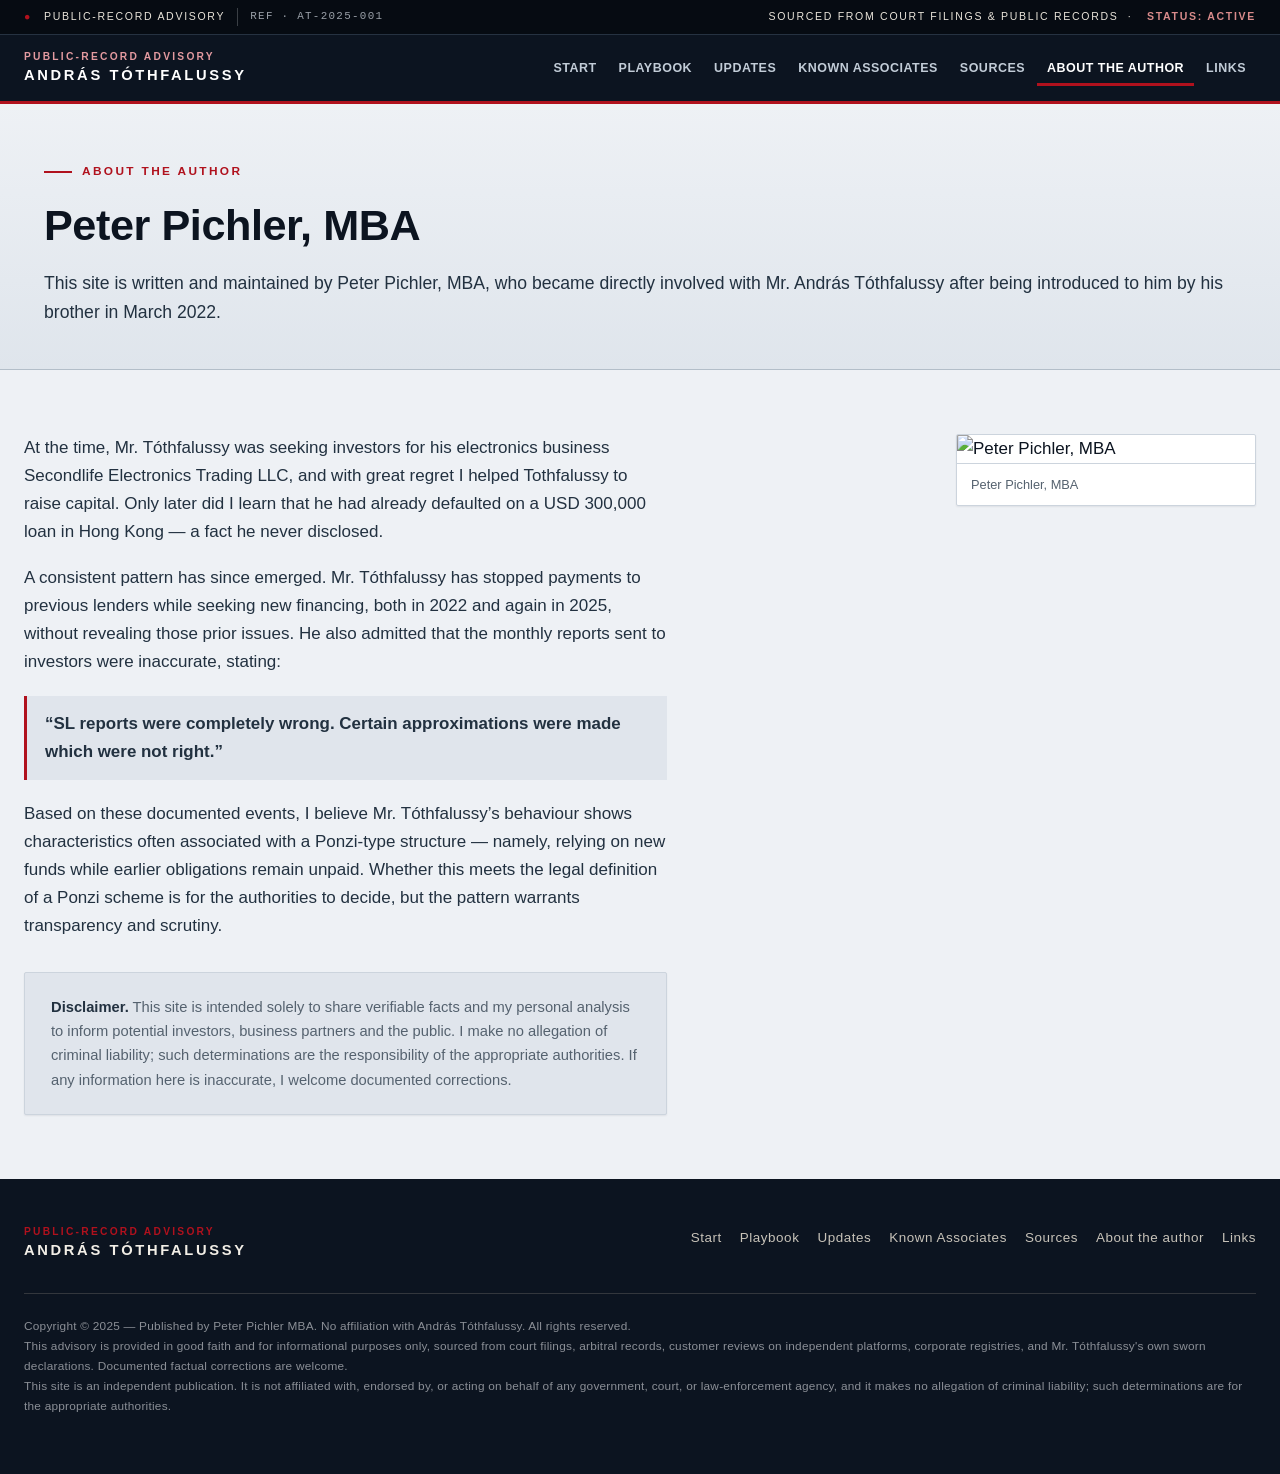
==== about-the-author/index.html @ c83e512d "Create review preview" ====
<!DOCTYPE html>
<html lang="en">
<head>
<meta charset="utf-8">
<meta name="viewport" content="width=device-width, initial-scale=1">
<title>About András Tóthfalussy: Investor Transparency Insights</title>
<meta name="description" content="This public-record advisory is written and maintained by Peter Pichler, MBA. Background on how he became involved with András Tóthfalussy and Secondlife Electronics Trading LLC, and the disclaimer governing the site.">
<meta name="robots" content="noindex,nofollow">
<link rel="canonical" href="https://andrastothfalussy.com/about-the-author">
<link rel="stylesheet" href="../assets/styles.css?v=6">
</head>
<body>
<a class="skip-link" href="#main">Skip to content</a>

<div class="topstrip">
  <div class="wrap">
    <span class="ts-left"><span class="dot">●</span> Public-record advisory <span class="ts-ref">Ref · AT-2025-001</span></span>
    <span class="ts-right">Sourced from court filings &amp; public records &nbsp;·&nbsp; <span class="ts-status">Status: Active</span></span>
  </div>
</div>

<header class="site-header">
  <div class="wrap">
    <a class="brand" href="../">
      <span class="kicker">Public-record advisory</span>
      <span class="name">András Tóthfalussy</span>
    </a>
    <button class="nav-toggle" aria-label="Menu" aria-controls="primary-nav" aria-expanded="false"><span></span></button>
    <nav class="nav" id="primary-nav" aria-label="Primary">
      <a href="../">Start</a>
      <a href="../playbook/">Playbook</a>
      <a href="../updates/">Updates</a>
      <a href="../known-associates/">Known Associates</a>
      <a href="../sources/">Sources</a>
      <a href="../about-the-author/" aria-current="page">About the author</a>
      <a href="../links/">Links</a>
    </nav>
  </div>
</header>

<main id="main">

  <section class="hero">
    <div class="wrap">
      <p class="eyebrow">About the author</p>
      <h1>Peter Pichler, MBA</h1>
      <p class="lede">This site is written and maintained by Peter Pichler, MBA, who became directly involved with Mr. András Tóthfalussy after being introduced to him by his brother in March 2022.</p>
    </div>
  </section>

  <section class="section">
    <div class="wrap">
      <div class="author-layout">
        <div class="prose">
          <p>At the time, Mr. Tóthfalussy was seeking investors for his electronics business Secondlife Electronics Trading LLC, and with great regret I helped Tothfalussy to raise capital. Only later did I learn that he had already defaulted on a USD 300,000 loan in Hong Kong &mdash; a fact he never disclosed.</p>
          <p>A consistent pattern has since emerged. Mr. Tóthfalussy has stopped payments to previous lenders while seeking new financing, both in 2022 and again in 2025, without revealing those prior issues. He also admitted that the monthly reports sent to investors were inaccurate, stating:</p>
          <p class="pull">&ldquo;SL reports were completely wrong. Certain approximations were made which were not right.&rdquo;</p>
          <p>Based on these documented events, I believe Mr. Tóthfalussy&rsquo;s behaviour shows characteristics often associated with a Ponzi-type structure &mdash; namely, relying on new funds while earlier obligations remain unpaid. Whether this meets the legal definition of a Ponzi scheme is for the authorities to decide, but the pattern warrants transparency and scrutiny.</p>

          <div class="disclaimer" style="margin-top:32px">
            <strong>Disclaimer.</strong> This site is intended solely to share verifiable facts and my personal analysis to inform potential investors, business partners and the public. I make no allegation of criminal liability; such determinations are the responsibility of the appropriate authorities. If any information here is inaccurate, I welcome documented corrections.
          </div>
        </div>

        <aside class="author-aside">
          <figure class="portrait-figure">
            <img referrerpolicy="no-referrer" src="https://img1.wsimg.com/isteam/ip/2100d21b-e127-4a3e-bcf2-34ad57596795/DSC_4846.jpg/:/rs=w:1200" alt="Peter Pichler, MBA" loading="lazy">
            <figcaption>Peter Pichler, MBA</figcaption>
          </figure>
        </aside>
      </div>
    </div>
  </section>

</main>

<footer class="site-footer">
  <div class="wrap">
    <div class="foot-grid">
      <a class="brand" href="../">
        <span class="kicker">Public-record advisory</span>
        <span class="name">András Tóthfalussy</span>
      </a>
      <nav aria-label="Footer">
        <a href="../">Start</a>
      <a href="../playbook/">Playbook</a>
        <a href="../updates/">Updates</a>
        <a href="../known-associates/">Known Associates</a>
        <a href="../sources/">Sources</a>
        <a href="../about-the-author/">About the author</a>
        <a href="../links/">Links</a>
      </nav>
    </div>
    <p class="legal">
      Copyright © 2025 &mdash; Published by Peter Pichler MBA. No affiliation with András Tóthfalussy. All rights reserved.<br>
      This advisory is provided in good faith and for informational purposes only, sourced from court filings, arbitral records, customer reviews on independent platforms, corporate registries, and Mr. Tóthfalussy's own sworn declarations. Documented factual corrections are welcome.<br>
      This site is an independent publication. It is not affiliated with, endorsed by, or acting on behalf of any government, court, or law-enforcement agency, and it makes no allegation of criminal liability; such determinations are for the appropriate authorities.
    </p>
  </div>
</footer>

<script src="../assets/app.js?v=4"></script>
</body>
</html>
---- assets/styles.css ----
/* =========================================================================
   András Tóthfalussy — public-record advisory
   Redesign stylesheet. Self-contained, no external dependencies.
   ========================================================================= */

:root {
  --paper:      #faf8f4;
  --paper-2:    #f2eee6;
  --surface:    #ffffff;
  --ink:        #1a1d21;
  --ink-2:      #3a3f45;
  --muted:      #61666d;
  --faint:      #8b9098;
  --line:       #e4dfd5;
  --line-2:     #d6cfc1;
  --navy:       #1f3a5f;
  --navy-2:     #2c4d78;
  --oxblood:    #8e2b2b;
  --oxblood-2:  #7a2222;
  --amber:      #9a6a1e;
  --focus:      #2c4d78;

  --serif: Georgia, "Iowan Old Style", "Times New Roman", Times, serif;
  --sans: -apple-system, BlinkMacSystemFont, "Segoe UI", Roboto, Helvetica, Arial, sans-serif;
  --mono: ui-monospace, "SF Mono", "SFMono-Regular", Menlo, Consolas, "Liberation Mono", monospace;

  --wrap: 1080px;
  --wrap-narrow: 760px;
  --radius: 4px;
  --shadow: 0 1px 2px rgba(26,29,33,.05), 0 8px 28px rgba(26,29,33,.06);
  --shadow-sm: 0 1px 2px rgba(26,29,33,.06);
}

/* ----- reset ----- */
*, *::before, *::after { box-sizing: border-box; }
html { -webkit-text-size-adjust: 100%; scroll-behavior: smooth; }
body {
  margin: 0;
  font-family: var(--sans);
  color: var(--ink);
  background: var(--paper);
  line-height: 1.65;
  font-size: 18px;
  -webkit-font-smoothing: antialiased;
  text-rendering: optimizeLegibility;
}
img { max-width: 100%; height: auto; display: block; }
a { color: var(--navy); text-underline-offset: 2px; }
a:hover { color: var(--navy-2); }
:focus-visible { outline: 3px solid var(--focus); outline-offset: 2px; border-radius: 2px; }
h1, h2, h3, h4 { font-family: var(--serif); font-weight: 700; line-height: 1.18; color: var(--ink); letter-spacing: -0.01em; }
p { margin: 0 0 1.1rem; }
hr { border: 0; border-top: 1px solid var(--line); margin: 2.5rem 0; }

.wrap { max-width: var(--wrap); margin: 0 auto; padding: 0 24px; }
.narrow { max-width: var(--wrap-narrow); }
.skip-link {
  position: absolute; left: -999px; top: 0; background: var(--ink); color: #fff;
  padding: 10px 16px; z-index: 200; border-radius: 0 0 4px 0;
}
.skip-link:focus { left: 0; color:#fff; }

/* ----- top strip ----- */
.topstrip {
  background: var(--ink);
  color: #e9e4da;
  font-family: var(--sans);
  font-size: .72rem;
  letter-spacing: .16em;
  text-transform: uppercase;
}
.topstrip .wrap { display: flex; justify-content: space-between; align-items: center; gap: 12px; min-height: 34px; }
.topstrip .dot { color: var(--oxblood); }

/* ----- header / nav ----- */
.site-header {
  position: sticky; top: 0; z-index: 100;
  background: rgba(250,248,244,.92);
  backdrop-filter: saturate(140%) blur(8px);
  border-bottom: 1px solid var(--line);
}
.site-header .wrap { display: flex; align-items: center; justify-content: space-between; min-height: 68px; gap: 16px; }
.brand { display: flex; flex-direction: column; text-decoration: none; line-height: 1.05; }
.brand .name {
  font-family: var(--sans); font-weight: 700; letter-spacing: .18em;
  text-transform: uppercase; font-size: .92rem; color: var(--ink);
}
.brand .kicker { font-size: .64rem; letter-spacing: .22em; text-transform: uppercase; color: var(--oxblood); font-weight: 600; }

.nav { display: flex; align-items: center; gap: 4px; }
.nav a {
  font-family: var(--sans); font-size: .82rem; font-weight: 600; letter-spacing: .02em;
  color: var(--ink-2); text-decoration: none; padding: 8px 12px; border-radius: var(--radius);
  text-transform: uppercase; letter-spacing: .06em;
}
.nav a:hover { background: var(--paper-2); color: var(--ink); }
.nav a[aria-current="page"] { color: var(--oxblood); box-shadow: inset 0 -2px 0 var(--oxblood); border-radius: 0; }

.nav-toggle {
  display: none; background: none; border: 1px solid var(--line-2); border-radius: var(--radius);
  width: 42px; height: 38px; cursor: pointer; align-items: center; justify-content: center;
}
.nav-toggle span, .nav-toggle span::before, .nav-toggle span::after {
  content: ""; display: block; width: 20px; height: 2px; background: var(--ink); position: relative;
}
.nav-toggle span::before { position: absolute; top: -6px; }
.nav-toggle span::after { position: absolute; top: 6px; }

/* ----- hero ----- */
.hero { background: linear-gradient(180deg, var(--paper) 0%, var(--paper-2) 100%); border-bottom: 1px solid var(--line); }
.hero .wrap { padding-top: 64px; padding-bottom: 56px; }
.hero .eyebrow {
  font-family: var(--sans); font-size: .74rem; letter-spacing: .2em; text-transform: uppercase;
  color: var(--oxblood); font-weight: 700; margin-bottom: 18px;
  display: inline-flex; align-items: center; gap: 10px;
}
.hero .eyebrow::before { content: ""; width: 28px; height: 2px; background: var(--oxblood); display: inline-block; }
.hero h1 { font-size: clamp(2.1rem, 5vw, 3.4rem); margin: 0 0 18px; max-width: 18ch; }
.hero .lede { font-size: 1.22rem; color: var(--ink-2); max-width: 46ch; margin: 0; }

/* stat tiles */
.stats { display: grid; grid-template-columns: repeat(4, 1fr); gap: 1px; background: var(--line); border: 1px solid var(--line); border-radius: var(--radius); overflow: hidden; margin-top: 44px; }
.stat { background: var(--surface); padding: 20px 20px; }
.stat .n { font-family: var(--serif); font-size: 1.5rem; font-weight: 700; color: var(--navy); line-height: 1.1; }
.stat .l { font-size: .78rem; color: var(--muted); margin-top: 6px; letter-spacing: .02em; }
.stat.alert .n { color: var(--oxblood); }

/* ----- generic sections ----- */
.section { padding: 64px 0; }
.section.tight { padding: 44px 0; }
.section + .section { border-top: 1px solid var(--line); }
.section-head { margin-bottom: 32px; }
.section-head .eyebrow {
  font-family: var(--sans); font-size: .72rem; letter-spacing: .18em; text-transform: uppercase;
  color: var(--oxblood); font-weight: 700; margin-bottom: 10px;
}
.section-head h2 { font-size: clamp(1.6rem, 3.4vw, 2.2rem); margin: 0; }
.prose { max-width: 68ch; }
.prose p { color: var(--ink-2); }
.prose h3 { font-size: 1.28rem; margin: 2rem 0 .6rem; }
.lead-note { font-size: 1.08rem; color: var(--ink-2); }

/* labelled category block */
.cat { display: grid; grid-template-columns: 200px 1fr; gap: 28px; padding: 26px 0; border-top: 1px solid var(--line); }
.cat:last-child { border-bottom: 1px solid var(--line); }
.cat .cat-label { font-family: var(--serif); font-weight: 700; font-size: 1.05rem; color: var(--ink); }
.cat .cat-label small { display: block; font-family: var(--sans); font-weight: 600; font-size: .72rem; letter-spacing: .12em; text-transform: uppercase; color: var(--oxblood); margin-bottom: 6px; }
.cat p { margin: 0; color: var(--ink-2); }

/* case cards */
.cases { display: grid; grid-template-columns: repeat(2, 1fr); gap: 20px; }
.case {
  background: var(--surface); border: 1px solid var(--line); border-radius: var(--radius);
  padding: 26px 26px 24px; box-shadow: var(--shadow-sm); position: relative; overflow: hidden;
}
.case::before { content: ""; position: absolute; left: 0; top: 0; bottom: 0; width: 4px; background: var(--navy); }
.case.win::before { background: var(--oxblood); }
.case .jur { font-family: var(--sans); font-size: .72rem; letter-spacing: .14em; text-transform: uppercase; color: var(--muted); font-weight: 700; }
.case h3 { font-size: 1.22rem; margin: 6px 0 4px; }
.case .amount { font-family: var(--mono); font-size: .92rem; color: var(--navy); font-weight: 600; margin-bottom: 12px; }
.case.win .amount { color: var(--oxblood); }
.case p { font-size: .96rem; color: var(--ink-2); margin: 0; }
.case .badge {
  display: inline-block; margin-top: 14px; font-size: .7rem; font-weight: 700; letter-spacing: .1em;
  text-transform: uppercase; padding: 4px 10px; border-radius: 100px; background: var(--paper-2); color: var(--ink-2);
}
.case.win .badge { background: #f3e2e0; color: var(--oxblood); }

/* callout / advisory box */
.callout {
  background: var(--surface); border: 1px solid var(--line); border-left: 4px solid var(--amber);
  border-radius: var(--radius); padding: 22px 26px; margin: 28px 0; box-shadow: var(--shadow-sm);
}
.callout p:last-child { margin-bottom: 0; }
.callout .callout-label { font-size: .72rem; font-weight: 700; letter-spacing: .14em; text-transform: uppercase; color: var(--amber); margin-bottom: 8px; }

/* disclaimer */
.disclaimer { background: var(--paper-2); border: 1px solid var(--line); border-radius: var(--radius); padding: 22px 26px; font-size: .92rem; color: var(--muted); }
.disclaimer strong { color: var(--ink-2); }

/* ----- updates feed ----- */
.feed { max-width: 780px; }
.update { padding: 40px 0; border-top: 1px solid var(--line); }
.update:first-child { border-top: 0; padding-top: 8px; }
.update .kicker { font-family: var(--sans); font-size: .72rem; letter-spacing: .14em; text-transform: uppercase; font-weight: 700; color: var(--oxblood); margin-bottom: 10px; }
.update h2 { font-size: clamp(1.4rem, 3vw, 1.8rem); margin: 0 0 16px; }
.update .body p { color: var(--ink-2); }
.update .body h3 { font-family: var(--serif); font-size: 1.16rem; margin: 1.6rem 0 .5rem; color: var(--ink); }
.update .body ul { margin: 0 0 1.1rem; padding-left: 1.1rem; }
.update .body li { margin-bottom: .4rem; color: var(--ink-2); }

/* pull quote */
.pull {
  font-family: var(--serif); font-size: 1.2rem; font-style: italic; color: var(--ink);
  border-left: 3px solid var(--oxblood); padding: 4px 0 4px 20px; margin: 20px 0;
}

/* timeline */
.timeline { list-style: none; margin: 22px 0; padding: 0; position: relative; }
.timeline::before { content: ""; position: absolute; left: 7px; top: 6px; bottom: 6px; width: 2px; background: var(--line-2); }
.timeline li { position: relative; padding: 0 0 20px 34px; }
.timeline li::before { content: ""; position: absolute; left: 0; top: 5px; width: 16px; height: 16px; border-radius: 50%; background: var(--surface); border: 3px solid var(--navy); }
.timeline li.flag::before { border-color: var(--oxblood); }
.timeline .date { font-family: var(--mono); font-size: .82rem; font-weight: 600; color: var(--navy); display: block; }
.timeline .ev { color: var(--ink-2); font-size: .96rem; }

/* comparison table */
.compare { width: 100%; border-collapse: collapse; margin: 22px 0; font-size: .95rem; background: var(--surface); border: 1px solid var(--line); border-radius: var(--radius); overflow: hidden; }
.compare caption { text-align: left; font-family: var(--sans); font-size: .72rem; letter-spacing: .14em; text-transform: uppercase; font-weight: 700; color: var(--oxblood); padding: 14px 16px; background: var(--paper-2); }
.compare th, .compare td { text-align: left; padding: 14px 16px; border-top: 1px solid var(--line); vertical-align: top; }
.compare thead th { font-family: var(--sans); font-size: .74rem; letter-spacing: .08em; text-transform: uppercase; color: var(--muted); background: var(--paper); }
.compare td.q { font-family: var(--serif); font-style: italic; color: var(--ink); }
.compare .when { font-family: var(--mono); font-size: .8rem; color: var(--muted); white-space: nowrap; }

/* filing tag */
.filing { display: inline-block; font-family: var(--mono); font-size: .78rem; color: var(--muted); background: var(--paper-2); border: 1px solid var(--line); border-radius: 100px; padding: 3px 12px; margin-top: 6px; }

/* ----- person cards (known associates) ----- */
.watch-panel { max-width: 1080px; margin: 0 0 34px; overflow: hidden; background: var(--ink); color: #ece7dd; border-top: 3px solid var(--oxblood); border-radius: var(--radius); box-shadow: var(--shadow); }
#verification-watchlist { scroll-margin-top: 150px; }
.watch-head { display: grid; grid-template-columns: minmax(220px, .7fr) minmax(0, 1.3fr); gap: 34px; padding: 30px 32px 26px; align-items: start; }
.watch-head .eyebrow { color: #e6a5a5; margin-bottom: 8px; }
.watch-head h2 { color: #fff; margin: 0; font-size: clamp(1.7rem, 3vw, 2.35rem); }
.watch-head > p { color: #c8c3b9; margin: 2px 0 0; max-width: 68ch; }
.watch-grid { display: grid; grid-template-columns: .9fr 1.1fr; border-top: 1px solid #333b46; }
.watch-group { padding: 26px 32px 30px; }
.watch-group + .watch-group { border-left: 1px solid #333b46; }
.watch-group h3 { color: #e8b46d; margin: 0 0 14px; font-family: var(--mono); font-size: .75rem; letter-spacing: .14em; text-transform: uppercase; }
.watch-list { list-style: none; margin: 0; padding: 0; }
.watch-list li { display: grid; gap: 3px; padding: 12px 0; border-top: 1px solid #303741; }
.watch-list li:first-child { border-top: 0; padding-top: 0; }
.watch-list strong { color: #fff; font-size: .98rem; letter-spacing: .01em; }
.watch-list span { color: #aeb5bf; font-size: .86rem; line-height: 1.5; }
.watch-list .watch-subhead { margin-top: 10px; padding: 16px 0 10px; border-top-color: #5d4a2e; }
.watch-list .watch-subhead span { color: #e8b46d; font-family: var(--mono); font-size: .7rem; font-weight: 700; letter-spacing: .1em; text-transform: uppercase; }
.watch-list .pending { position: relative; padding-left: 15px; }
.watch-list .pending::before { content: ""; position: absolute; left: 0; top: 18px; width: 5px; height: 5px; border-radius: 50%; background: #e8b46d; }
.watch-list .pending span { color: #c2b7a7; }
.watch-note { margin: 0; padding: 18px 32px 20px; border-top: 1px solid #333b46; background: #121922; color: #c8c3b9; font-size: .84rem; }
.people { display: grid; grid-template-columns: 1fr; gap: 22px; max-width: 820px; }
.person { background: var(--surface); border: 1px solid var(--line); border-radius: var(--radius); padding: 26px 28px; box-shadow: var(--shadow-sm); }
.person h3 { font-size: 1.3rem; margin: 0 0 4px; }
.person .meta { font-size: .78rem; letter-spacing: .04em; text-transform: uppercase; color: var(--muted); font-weight: 600; margin-bottom: 14px; }
.person p { color: var(--ink-2); font-size: .98rem; }
.person .reply { margin-top: 14px; padding-top: 14px; border-top: 1px dashed var(--line-2); font-size: .9rem; color: var(--muted); }

/* ----- sources / links lists ----- */
.res-list { list-style: none; margin: 0; padding: 0; display: grid; gap: 14px; max-width: 820px; }
.res {
  display: flex; align-items: baseline; gap: 16px; background: var(--surface); border: 1px solid var(--line);
  border-radius: var(--radius); padding: 18px 22px; box-shadow: var(--shadow-sm); text-decoration: none;
}
.res:hover { border-color: var(--line-2); box-shadow: var(--shadow); }
.res .host { font-family: var(--mono); font-size: .8rem; color: var(--oxblood); font-weight: 600; min-width: 0; word-break: break-word; }
.res .full { display: block; font-size: .82rem; color: var(--muted); margin-top: 4px; word-break: break-all; }
.res .arrow { margin-left: auto; color: var(--faint); }

/* generic content link list (sources page) */
.plain-links { max-width: 760px; }
.plain-links code { font-family: var(--mono); font-size: .86rem; background: var(--paper-2); padding: 2px 6px; border-radius: 3px; }

/* ----- contact CTA ----- */
.cta { background: var(--ink); color: #ece7dd; border-radius: var(--radius); padding: 44px 40px; text-align: center; }
.cta h2 { color: #fff; font-size: 1.7rem; margin: 0 0 12px; }
.cta p { color: #c8c3b9; max-width: 52ch; margin: 0 auto 24px; }
.btn {
  display: inline-block; font-family: var(--sans); font-weight: 700; font-size: .92rem; letter-spacing: .04em;
  text-decoration: none; padding: 14px 28px; border-radius: var(--radius); cursor: pointer; border: 0;
}
.btn-primary { background: var(--oxblood); color: #fff; }
.btn-primary:hover { background: var(--oxblood-2); color: #fff; }
.btn-ghost { background: transparent; color: var(--ink); border: 1px solid var(--line-2); }
.btn-ghost:hover { background: var(--paper-2); color: var(--ink); }

/* ----- footer ----- */
.site-footer { background: var(--ink); color: #b7b2a8; margin-top: 0; }
.site-footer .wrap { padding: 48px 24px 40px; }
.site-footer .foot-grid { display: flex; flex-wrap: wrap; gap: 32px; justify-content: space-between; align-items: flex-start; }
.site-footer .brand .name { color: #f2eee6; }
.site-footer nav { display: flex; flex-wrap: wrap; gap: 18px; }
.site-footer nav a { color: #c8c3b9; text-decoration: none; font-size: .84rem; letter-spacing: .04em; }
.site-footer nav a:hover { color: #fff; }
.site-footer .legal { margin-top: 34px; padding-top: 22px; border-top: 1px solid #33373d; font-size: .74rem; color: #8b8f96; letter-spacing: .02em; line-height: 1.7; }

/* small utilities */
.eyebrow-inline { font-size: .72rem; letter-spacing: .16em; text-transform: uppercase; color: var(--oxblood); font-weight: 700; }
.mt0 { margin-top: 0; } .mb0 { margin-bottom: 0; }
.center { text-align: center; }

/* ----- responsive ----- */
@media (max-width: 860px) {
  .stats { grid-template-columns: repeat(2, 1fr); }
  .cases { grid-template-columns: 1fr; }
  .cat { grid-template-columns: 1fr; gap: 10px; }
  .watch-head, .watch-grid { grid-template-columns: 1fr; }
  .watch-group + .watch-group { border-left: 0; border-top: 1px solid #333b46; }
  .nav {
    position: fixed; inset: 0 0 auto 0; top: 102px; flex-direction: column; align-items: stretch;
    background: var(--paper); border-bottom: 1px solid var(--line); padding: 10px 16px 18px; gap: 2px;
    box-shadow: var(--shadow); transform: translateY(-140%); transition: transform .22s ease; height: auto;
  }
  .nav.open { transform: translateY(0); }
  .nav a { padding: 12px 10px; border-radius: var(--radius); }
  .nav a[aria-current="page"] { box-shadow: inset 3px 0 0 var(--oxblood); }
  .nav-toggle { display: inline-flex; }
}
@media (max-width: 520px) {
  body { font-size: 17px; }
  .stats { grid-template-columns: 1fr; }
  .cta { padding: 32px 22px; }
  .compare thead { display: none; }
  .compare, .compare tbody, .compare tr, .compare td { display: block; width: 100%; }
  .compare td { border-top: 0; }
  .compare tr { border-top: 1px solid var(--line); padding: 6px 0; }
}

@media print {
  .site-header, .topstrip, .nav-toggle, .cta, .site-footer nav { display: none; }
  body { background: #fff; font-size: 12pt; }
}

/* stacked full-width case files */
.stack { display: grid; gap: 20px; }
.stack .case p + p { margin-top: .9rem; }

/* ===== pattern / playbook ===== */
.playbook-intro { max-width: 68ch; margin-bottom: 34px; }
.playbook-intro p { color: var(--ink-2); }

.cycle { display: grid; grid-template-columns: repeat(3, 1fr); gap: 14px; margin: 8px 0 40px; counter-reset: step; }
.step {
  background: var(--surface); border: 1px solid var(--line); border-radius: var(--radius);
  padding: 20px 20px 18px; position: relative; box-shadow: var(--shadow-sm);
}
.step .num { font-family: var(--mono); font-size: .78rem; font-weight: 700; color: var(--oxblood); letter-spacing: .1em; }
.step h4 { font-family: var(--serif); font-size: 1.06rem; margin: 6px 0 6px; }
.step p { font-size: .9rem; color: var(--muted); margin: 0; }

.pattern-cases { display: grid; grid-template-columns: 1fr 1fr; gap: 20px; }
.pcol { background: var(--surface); border: 1px solid var(--line); border-radius: var(--radius); padding: 24px 26px; box-shadow: var(--shadow-sm); }
.pcol .phead { display: flex; align-items: baseline; justify-content: space-between; gap: 12px; margin-bottom: 4px; }
.pcol h3 { font-size: 1.18rem; margin: 0; }
.pcol .sub { font-size: .82rem; color: var(--muted); margin: 2px 0 16px; }
.status { font-size: .66rem; font-weight: 700; letter-spacing: .1em; text-transform: uppercase; padding: 4px 10px; border-radius: 100px; white-space: nowrap; }
.status.done { background: #f3e2e0; color: var(--oxblood); }
.status.progress { background: #f3ead7; color: var(--amber); }
.pcol ol { margin: 0; padding-left: 1.2rem; }
.pcol ol li { margin-bottom: .55rem; color: var(--ink-2); font-size: .94rem; }
.pcol ol li::marker { color: var(--faint); font-variant-numeric: tabular-nums; }

.forecast { background: var(--surface); border: 1px solid var(--line); border-left: 4px solid var(--oxblood); border-radius: var(--radius); padding: 26px 28px; margin-top: 24px; box-shadow: var(--shadow-sm); }
.forecast .callout-label { color: var(--oxblood); font-size: .72rem; font-weight: 700; letter-spacing: .14em; text-transform: uppercase; margin-bottom: 10px; }
.forecast p { color: var(--ink-2); }
.forecast p:last-child { margin-bottom: 0; }
.forecast .hedge { font-size: .86rem; color: var(--muted); font-style: italic; }

@media (max-width: 860px) {
  .cycle { grid-template-columns: repeat(2, 1fr); }
  .pattern-cases { grid-template-columns: 1fr; }
}
@media (max-width: 520px) {
  .cycle { grid-template-columns: 1fr; }
}

/* ===== images: hero banner + figures ===== */
.hero-media { margin-top: 34px; border: 1px solid var(--line); border-radius: var(--radius); overflow: hidden; box-shadow: var(--shadow); background: var(--paper-2); }
.hero-media img { width: 100%; height: clamp(200px, 32vw, 360px); object-fit: cover; display: block; }

.figure-block { margin-top: 40px; }
.figure-block .fig-eyebrow { font-size: .72rem; letter-spacing: .16em; text-transform: uppercase; color: var(--oxblood); font-weight: 700; margin-bottom: 14px; }
.figure-grid { display: grid; grid-template-columns: repeat(3, 1fr); gap: 18px; }
.figure-grid.two { grid-template-columns: repeat(2, 1fr); }
figure.figure { margin: 0; background: var(--surface); border: 1px solid var(--line); border-radius: var(--radius); overflow: hidden; box-shadow: var(--shadow-sm); }
figure.figure a { display: block; }
figure.figure img { width: 100%; height: 260px; object-fit: contain; background: var(--paper-2); display: block; }
figure.figure figcaption { font-size: .8rem; color: var(--muted); padding: 10px 14px; border-top: 1px solid var(--line); }

.portrait-figure { max-width: 320px; margin: 34px 0 0; background: var(--surface); border: 1px solid var(--line); border-radius: var(--radius); overflow: hidden; box-shadow: var(--shadow-sm); }
.portrait-figure img { width: 100%; height: auto; display: block; }
.portrait-figure figcaption { font-size: .8rem; color: var(--muted); padding: 10px 14px; border-top: 1px solid var(--line); }

@media (max-width: 860px) { .figure-grid { grid-template-columns: 1fr 1fr; } }
@media (max-width: 520px) { .figure-grid, .figure-grid.two { grid-template-columns: 1fr; } }

/* ===================================================================
   OFFICIAL-REGISTER / DOSSIER STYLING
   Evokes an official public-record notice. NOT a government body.
   =================================================================== */

/* official topstrip variant */
.topstrip .ts-left { display: inline-flex; align-items: center; gap: 12px; }
.topstrip .ts-ref { font-family: var(--mono); font-size: .68rem; letter-spacing: .12em; color: #9aa0a8; border-left: 1px solid #3a3f45; padding-left: 12px; }
.topstrip .ts-right { display: inline-flex; align-items: center; gap: 10px; }
.topstrip .ts-status { color: #d98b8b; font-weight: 700; }

/* advisory notice band */
.notice-band { background: var(--paper-2); border-top: 1px solid var(--line); border-bottom: 1px solid var(--line); }
.notice-band .wrap { display: flex; align-items: flex-start; gap: 18px; padding: 16px 24px; }
.notice-band .seal-sm { flex: 0 0 auto; }
.notice-band p { margin: 0; font-size: .82rem; color: var(--muted); line-height: 1.6; }
.notice-band strong { color: var(--ink-2); letter-spacing: .02em; }

/* CSS emblem (neutral, not a government seal) */
.seal {
  width: 92px; height: 92px; border-radius: 50%;
  border: 2px solid var(--oxblood); color: var(--oxblood);
  display: flex; align-items: center; justify-content: center; text-align: center;
  font-family: var(--mono); font-size: .52rem; letter-spacing: .14em; line-height: 1.5;
  text-transform: uppercase; position: relative; background: var(--surface);
}
.seal::before { content: ""; position: absolute; inset: 6px; border: 1px solid var(--oxblood); border-radius: 50%; opacity: .5; }
.seal span { max-width: 66px; }
.seal-sm { width: 54px; height: 54px; font-size: .4rem; border-width: 1.5px; }
.seal-sm::before { inset: 4px; }

/* subject dossier */
.dossier { background: var(--surface); border: 1px solid var(--line-2); border-radius: var(--radius); box-shadow: var(--shadow); overflow: hidden; }
.dossier-head { display: flex; align-items: center; justify-content: space-between; gap: 16px; background: var(--ink); color: #ece7dd; padding: 16px 26px; }
.dossier-head .dh-title { font-family: var(--mono); font-size: .8rem; letter-spacing: .2em; text-transform: uppercase; font-weight: 700; }
.dossier-head .dh-status { font-family: var(--mono); font-size: .7rem; letter-spacing: .1em; color: #e6a5a5; border: 1px solid #6a4a4a; border-radius: 100px; padding: 4px 12px; white-space: nowrap; }
.dossier-body { display: grid; grid-template-columns: 200px 1fr; gap: 0; }
.dossier-photo { border-right: 1px solid var(--line); background: var(--paper-2); display: flex; flex-direction: column; align-items: center; justify-content: center; padding: 28px 18px; text-align: center; min-height: 240px; }
.dossier-photo .silhouette { width: 76px; height: 76px; border-radius: 50%; background: repeating-linear-gradient(45deg, #d9d3c7, #d9d3c7 6px, #cfc9bb 6px, #cfc9bb 12px); margin-bottom: 14px; }
.dossier-photo .no-photo { font-family: var(--mono); font-size: .64rem; letter-spacing: .1em; text-transform: uppercase; color: var(--faint); line-height: 1.5; }
.dossier-data { padding: 6px 0; }
.drow { display: grid; grid-template-columns: 190px 1fr; gap: 16px; padding: 12px 26px; border-top: 1px solid var(--line); }
.drow:first-child { border-top: 0; }
.drow .dk { font-family: var(--mono); font-size: .68rem; letter-spacing: .1em; text-transform: uppercase; color: var(--muted); padding-top: 2px; }
.drow .dv { font-size: .96rem; color: var(--ink); }
.drow .dv.flag { color: var(--oxblood); font-weight: 600; }
.dossier-foot { padding: 14px 26px; border-top: 1px solid var(--line); background: var(--paper-2); font-size: .76rem; color: var(--muted); }

/* signed-order callout on updates */
.order-strip { display: inline-flex; align-items: center; gap: 10px; font-family: var(--mono); font-size: .74rem; letter-spacing: .04em; color: var(--oxblood); background: #f3e2e0; border: 1px solid #e3c4c1; border-radius: 100px; padding: 5px 14px; margin-bottom: 4px; }

@media (max-width: 720px) {
  .dossier-body { grid-template-columns: 1fr; }
  .dossier-photo { border-right: 0; border-bottom: 1px solid var(--line); min-height: 0; flex-direction: row; gap: 16px; justify-content: flex-start; }
  .dossier-photo .silhouette { margin-bottom: 0; }
  .drow { grid-template-columns: 1fr; gap: 4px; }
  .notice-band .wrap { flex-direction: column; gap: 12px; }
}

/* ===================================================================
   INSTITUTIONAL / JUSTICE THEME OVERRIDE  (appended last = wins)
   Cool, official, law-enforcement-register aesthetic.
   =================================================================== */
:root {
  --paper:      #eef1f5;   /* cool light steel */
  --paper-2:    #e0e5ec;
  --surface:    #ffffff;
  --ink:        #0c1420;   /* near-black navy */
  --ink-2:      #223140;
  --muted:      #55626f;
  --faint:      #8592a0;
  --line:       #ccd4dd;
  --line-2:     #b3bec9;
  --navy:       #123a63;   /* official blue */
  --navy-2:     #0c2743;
  --oxblood:    #b0111d;   /* justice red / notice red */
  --oxblood-2:  #8a0d16;
  --amber:      #7c6a2c;
  --focus:      #123a63;

  /* institutional sans everywhere; retire the editorial serif */
  --serif: "Helvetica Neue", Helvetica, Arial, "Segoe UI", system-ui, sans-serif;
  --sans:  "Helvetica Neue", Helvetica, Arial, "Segoe UI", Roboto, system-ui, sans-serif;

  --radius: 2px;
  --shadow: 0 1px 0 rgba(12,20,32,.05), 0 2px 6px rgba(12,20,32,.08);
  --shadow-sm: 0 1px 2px rgba(12,20,32,.07);
}

body { background: var(--paper); }
h1, h2, h3, h4 { font-weight: 800; letter-spacing: -0.01em; }

/* dark official header with a red authority rule */
.site-header {
  background: var(--ink);
  border-bottom: 3px solid var(--oxblood);
  -webkit-backdrop-filter: none; backdrop-filter: none;
}
.site-header .wrap { min-height: 66px; }
.site-header .brand .name { color: #ffffff; }
.site-header .brand .kicker { color: #e39aa0; }
.site-header .nav a { color: #c2ccd7; }
.site-header .nav a:hover { color: #fff; background: rgba(255,255,255,.08); }
.site-header .nav a[aria-current="page"] { color: #fff; box-shadow: inset 0 -3px 0 var(--oxblood); }
.nav-toggle { border-color: #38424f; }
.nav-toggle span, .nav-toggle span::before, .nav-toggle span::after { background: #fff; }

/* topstrip: official bulletin bar */
.topstrip { background: #060b12; border-bottom: 1px solid #263241; }

/* hero: cool steel, heavy sans title, red eyebrow */
.hero { background: linear-gradient(180deg, #eef1f5 0%, #dfe5ec 100%); border-bottom: 1px solid var(--line-2); }
.hero h1 { font-weight: 800; }
.hero .eyebrow, .section-head .eyebrow, .fig-eyebrow { color: var(--oxblood); }

/* mobile nav dropdown stays dark to match header */
@media (max-width: 860px) {
  .site-header .nav { background: var(--ink); border-bottom: 3px solid var(--oxblood); }
  .site-header .nav a { color: #c2ccd7; }
  .site-header .nav a[aria-current="page"] { box-shadow: inset 3px 0 0 var(--oxblood); }
}

/* stat tiles: official sans figures */
.stat .n { font-family: var(--sans); font-weight: 800; color: var(--navy); letter-spacing: -0.01em; }
.stat.alert .n { color: var(--oxblood); }

/* flatter, more document-like cards */
.case, .person, figure.figure, .dossier, .callout, .disclaimer, .res, .forecast, .step, .pcol { box-shadow: var(--shadow-sm); }

/* pull quotes: upright, official, not editorial-italic */
.pull { font-family: var(--sans); font-style: normal; font-size: 1.06rem; font-weight: 600; color: var(--ink); border-left: 3px solid var(--oxblood); background: var(--paper-2); padding: 14px 18px; }

/* section headings: tighter, institutional */
.section-head h2 { font-weight: 800; }

/* dossier header: add a red top rule for authority */
.dossier { border-top: 3px solid var(--oxblood); }

/* buttons */
.btn-primary { background: var(--oxblood); }
.btn-primary:hover { background: var(--oxblood-2); }

/* author page: portrait beside the text */
.author-layout { display: grid; grid-template-columns: minmax(0,1fr) 300px; gap: 44px; align-items: start; }
.author-aside .portrait-figure { position: sticky; top: 92px; max-width: 300px; margin: 0; }
@media (max-width: 820px) {
  .author-layout { grid-template-columns: 1fr; }
  .author-aside { order: -1; }
  .author-aside .portrait-figure { position: static; max-width: 260px; }
}

/* subject "wanted" photo: square, top of the dossier column */
.dossier-photo.photo-cell { padding: 0; min-height: 0; background: #0c1420; display: flex; flex-direction: column; align-items: stretch; justify-content: flex-start; }
.subject-photo { width: 100%; aspect-ratio: 1 / 1; object-fit: cover; object-position: center; display: block; }
.photo-tag { font-family: var(--mono); font-size: .6rem; letter-spacing: .12em; text-transform: uppercase; color: #8592a0; padding: 10px 14px; }
@media (max-width: 720px) {
  .dossier-photo.photo-cell { flex-direction: row; align-items: center; gap: 14px; padding: 14px; }
  .subject-photo { width: 120px; height: 120px; aspect-ratio: auto; flex: 0 0 auto; }
  .photo-tag { padding: 0; }
}

/* breathing room between the two wordmark lines */
.brand { gap: 6px; }
.brand .kicker { line-height: 1; }
.brand .name { line-height: 1.05; }

/* keep hero title and subtitle on one line where the text is short enough */
.hero h1 { max-width: none; }
.hero .lede { max-width: none; }

/* ============ FEEDBACK FIXES: menu wrapping + oversized fonts ============ */
body { font-size: 17px; }
.hero h1 { font-size: clamp(1.8rem, 3.8vw, 2.7rem); }
.hero .lede { font-size: 1.1rem; }
.section-head h2 { font-size: clamp(1.4rem, 2.8vw, 1.9rem); }
.topstrip { font-size: .66rem; }

/* desktop nav: never let an item break onto a second line */
.nav { gap: 2px; }
.nav a { white-space: nowrap; font-size: .78rem; letter-spacing: .04em; padding: 8px 10px; }

/* collapse to a clean menu button below 1024px so the bar can't wrap */
@media (max-width: 1024px) {
  .nav-toggle { display: inline-flex; }
  #primary-nav {
    position: fixed; inset: auto 0 auto 0; top: 98px; flex-direction: column; align-items: stretch;
    background: var(--ink); border-bottom: 3px solid var(--oxblood); padding: 10px 16px 18px; gap: 2px;
    box-shadow: var(--shadow); transform: translateY(-170%); transition: transform .22s ease; height: auto;
  }
  #primary-nav.open { transform: translateY(0); }
  #primary-nav a { padding: 12px 10px; color: #c2ccd7; white-space: nowrap; }
  #primary-nav a[aria-current="page"] { box-shadow: inset 3px 0 0 var(--oxblood); }
  .topstrip .ts-ref { display: none; }
}
@media (max-width: 760px) {
  .topstrip .ts-right { display: none; }
}

/* wider content column so large screens aren't mostly margin */
:root { --wrap: 1400px; }

/* mobile: stop the dossier status pill from overflowing sideways */
@media (max-width: 720px) {
  .dossier-head { flex-direction: column; align-items: flex-start; gap: 10px; }
  .dossier-head .dh-status { white-space: normal; }
}

/* ===================================================================
   EVIDENCE-LED HOMEPAGE
   Stronger hierarchy built from the documented outcomes and watchlist.
   =================================================================== */
.hero .wrap { max-width: 1240px; padding-top: 50px; padding-bottom: 42px; }
.hero-grid { display: grid; grid-template-columns: minmax(0, .92fr) minmax(460px, 1.08fr); gap: clamp(38px, 5vw, 64px); align-items: center; }
.hero-grid .hero-copy { min-width: 0; }
.hero-grid h1 { max-width: 17ch; font-size: clamp(2.35rem, 3.7vw, 3.35rem); line-height: 1.04; letter-spacing: -.03em; margin-bottom: 22px; }
.hero-grid .lede { max-width: 56ch; color: #28394a; font-size: clamp(1rem, 1.35vw, 1.12rem); line-height: 1.62; }
.hero-actions { display: flex; flex-wrap: wrap; gap: 12px; margin-top: 28px; }
.hero-actions .btn { min-height: 46px; justify-content: center; }

.record-stack { display: grid; grid-template-rows: repeat(2, minmax(0, 1fr)); gap: 16px; position: relative; }
.record-sheet { min-height: 226px; display: grid; grid-template-rows: auto 1fr auto; background: #fff; border: 1px solid #aeb8c3; border-top: 4px solid var(--oxblood); box-shadow: 0 12px 28px rgba(12,20,32,.11); position: relative; overflow: hidden; }
.record-sheet::after { content: ""; position: absolute; inset: 40px 0 0; pointer-events: none; background: repeating-linear-gradient(180deg, transparent 0, transparent 29px, rgba(18,58,99,.055) 30px); }
.record-sheet-head { display: flex; justify-content: space-between; gap: 18px; padding: 11px 16px; background: var(--ink); color: #fff; font-family: var(--mono); font-size: .63rem; font-weight: 700; letter-spacing: .1em; text-transform: uppercase; position: relative; z-index: 1; }
.record-sheet-body { padding: 19px 20px 16px; position: relative; z-index: 1; }
.record-sheet-body p { margin: 0; color: var(--ink-2); font-size: .9rem; }
.record-sheet-body .record-jurisdiction { color: var(--oxblood); font-family: var(--mono); font-size: .66rem; font-weight: 700; letter-spacing: .08em; text-transform: uppercase; margin-bottom: 8px; }
.record-sheet .record-amount { font-family: var(--sans); font-size: clamp(1.7rem, 2.7vw, 2.45rem); line-height: 1; font-weight: 900; letter-spacing: -.035em; color: var(--oxblood); margin-bottom: 10px; }
.record-sheet-foot { border-top: 1px solid var(--line); background: #f3f5f7; padding: 9px 16px; color: var(--muted); font-family: var(--mono); font-size: .61rem; letter-spacing: .04em; position: relative; z-index: 1; }

.narrative-section .wrap { max-width: 1180px; }
.narrative-section .section-head { max-width: 820px; }
.narrative-section .prose { max-width: 68ch; }
.narrative-section .cat { grid-template-columns: 220px minmax(0, 780px); }
.narrative-section .callout { max-width: 1000px; }
.narrative-section .figure-block { max-width: 1000px; }

.stat.evidence-primary { background: var(--ink); }
.stat.evidence-primary .n { color: #fff; font-size: clamp(1.3rem, 2.2vw, 1.8rem); }
.stat.evidence-primary .l { color: #bec8d3; }
.stat.evidence-primary.alert { box-shadow: inset 0 4px 0 var(--oxblood); }

.transaction-warning { background: var(--oxblood); color: #fff; border-bottom: 1px solid #790a13; }
.transaction-warning .wrap { display: grid; grid-template-columns: 56px 1fr; gap: 22px; align-items: start; padding-top: 25px; padding-bottom: 26px; }
.warning-mark { width: 54px; height: 54px; border: 2px solid rgba(255,255,255,.8); display: grid; place-items: center; font-size: 2rem; line-height: 1; font-weight: 900; }
.warning-kicker { margin: 0 0 3px; font-family: var(--mono); font-size: .66rem; font-weight: 700; letter-spacing: .16em; text-transform: uppercase; color: #f2c8cb; }
.transaction-warning h2 { margin: 0 0 5px; color: #fff; font-size: clamp(1.25rem, 2.4vw, 1.75rem); }
.transaction-warning p:last-child { margin: 0; color: #ffeef0; max-width: 100ch; font-size: .95rem; }

.home-pattern { background: #fff; }
.pattern-intro { display: grid; grid-template-columns: minmax(280px, .8fr) minmax(0, 1.2fr); gap: 48px; align-items: end; margin-bottom: 28px; }
.pattern-intro h2 { margin: 7px 0 0; font-size: clamp(1.55rem, 3vw, 2.2rem); }
.pattern-intro > p { margin: 0; color: var(--muted); max-width: 64ch; }
.pattern-ribbon { list-style: none; margin: 0; padding: 0; display: grid; grid-template-columns: repeat(6, minmax(0,1fr)); border: 1px solid var(--line-2); background: var(--paper); }
.pattern-ribbon li { min-width: 0; padding: 18px 17px 20px; border-left: 1px solid var(--line-2); position: relative; }
.pattern-ribbon li:first-child { border-left: 0; }
.pattern-ribbon li::after { content: ""; position: absolute; right: -5px; top: 29px; width: 8px; height: 8px; border-top: 2px solid var(--oxblood); border-right: 2px solid var(--oxblood); transform: rotate(45deg); z-index: 1; background: var(--paper); }
.pattern-ribbon li:last-child::after { display: none; }
.pattern-ribbon span { display: block; font-family: var(--mono); font-size: .64rem; color: var(--oxblood); font-weight: 800; letter-spacing: .12em; margin-bottom: 9px; }
.pattern-ribbon strong { display: block; color: var(--ink); font-size: .92rem; line-height: 1.25; margin-bottom: 7px; }
.pattern-ribbon small { display: block; color: var(--muted); font-size: .74rem; line-height: 1.45; }

.home-watch { background: var(--ink); color: #dbe2e9; border-top: 3px solid var(--oxblood) !important; }
.home-watch-head { display: grid; grid-template-columns: minmax(320px, .9fr) minmax(0, 1.1fr); gap: 48px; align-items: end; margin-bottom: 26px; }
.home-watch .eyebrow-inline { color: #e5a2a8; }
.home-watch h2 { color: #fff; margin: 7px 0 0; font-size: clamp(1.55rem, 3vw, 2.25rem); }
.home-watch-head > p { margin: 0; color: #aeb9c5; max-width: 66ch; }
.home-watch-grid { display: grid; grid-template-columns: .8fr 1.2fr 1fr; border: 1px solid #34404d; }
.home-watch-group { padding: 22px 24px; border-left: 1px solid #34404d; }
.home-watch-group:first-child { border-left: 0; }
.home-watch-group h3 { color: #e8b46d; font-family: var(--mono); font-size: .7rem; letter-spacing: .13em; text-transform: uppercase; margin: 0 0 11px; }
.home-watch-group p { color: #d5dce4; margin: 0; font-size: .9rem; line-height: 1.7; }
.home-watch-group.pending-group { background: #151e28; }
.home-watch-group.pending-group h3 { color: #efc77f; }
.watchlist-link { display: inline-flex; align-items: center; gap: 10px; color: #fff; margin-top: 22px; font-weight: 700; text-decoration: none; border-bottom: 1px solid #65717e; padding-bottom: 3px; }
.watchlist-link:hover { color: #e8b46d; }

@media (max-width: 1100px) {
  .hero-grid { grid-template-columns: minmax(0, 1fr) 420px; gap: 34px; }
  .hero-grid h1 { font-size: clamp(2.2rem, 4.2vw, 3.25rem); }
  .pattern-ribbon { grid-template-columns: repeat(3, minmax(0,1fr)); }
  .pattern-ribbon li:nth-child(4) { border-left: 0; border-top: 1px solid var(--line-2); }
  .pattern-ribbon li:nth-child(5), .pattern-ribbon li:nth-child(6) { border-top: 1px solid var(--line-2); }
  .pattern-ribbon li:nth-child(3)::after { display: none; }
}

@media (max-width: 860px) {
  .hero-grid { grid-template-columns: 1fr; }
  .hero-grid h1 { max-width: 18ch; }
  .record-stack { max-width: 620px; }
  .narrative-section .cat { grid-template-columns: 1fr; }
  .pattern-intro, .home-watch-head { grid-template-columns: 1fr; gap: 14px; align-items: start; }
  .home-watch-grid { grid-template-columns: 1fr; }
  .home-watch-group { border-left: 0; border-top: 1px solid #34404d; }
  .home-watch-group:first-child { border-top: 0; }
}

@media (max-width: 560px) {
  .hero .wrap { padding-top: 38px; padding-bottom: 38px; }
  .hero-grid h1 { font-size: clamp(2.05rem, 11vw, 3.1rem); }
  .hero-actions { display: grid; }
  .hero-actions .btn { width: 100%; }
  .record-sheet-head { align-items: flex-start; flex-direction: column; gap: 3px; }
  .stats { grid-template-columns: 1fr; }
  .transaction-warning .wrap { grid-template-columns: 1fr; gap: 13px; }
  .warning-mark { width: 44px; height: 44px; font-size: 1.6rem; }
  .pattern-ribbon { grid-template-columns: 1fr; }
  .pattern-ribbon li { border-left: 0; border-top: 1px solid var(--line-2); padding: 17px 19px; }
  .pattern-ribbon li:first-child { border-top: 0; }
  .pattern-ribbon li::after { display: none; }
  .home-watch-group { padding: 20px; }
}
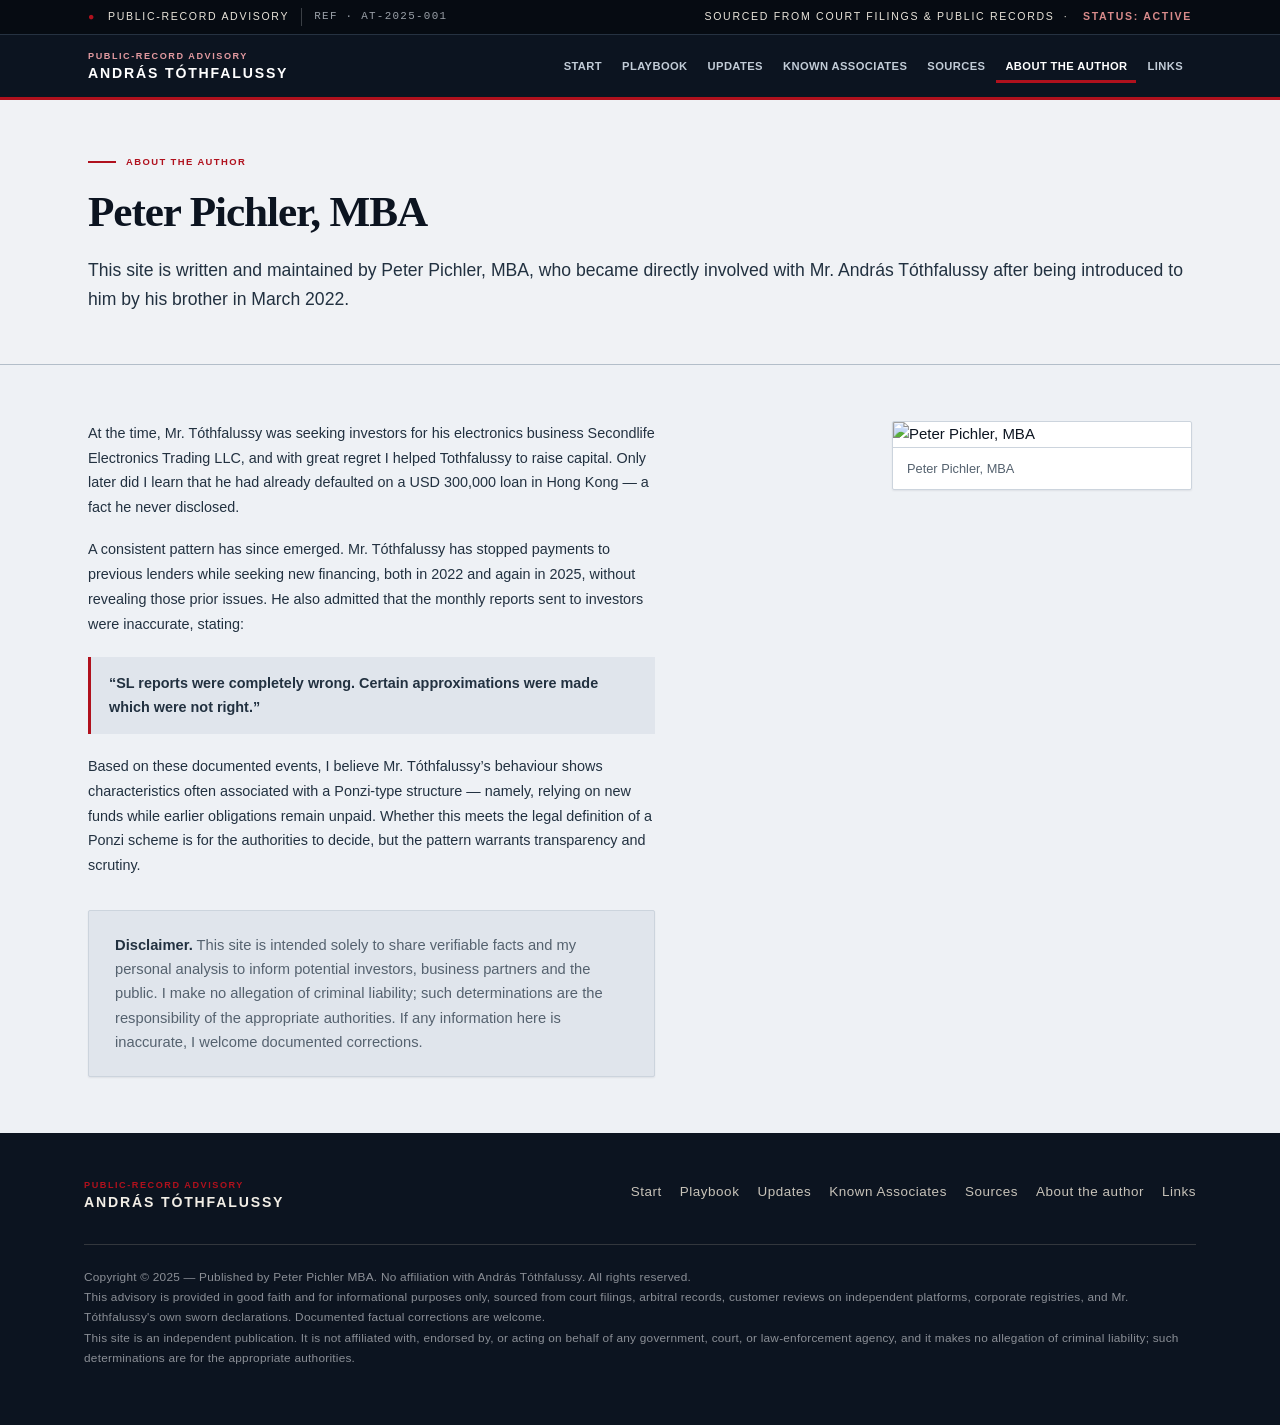
==== commit 5a9bdb67: "Simplify homepage hierarchy and typography" ====
--- a/about-the-author/index.html
+++ b/about-the-author/index.html
@@ -7,7 +7,7 @@
 <meta name="description" content="This public-record advisory is written and maintained by Peter Pichler, MBA. Background on how he became involved with András Tóthfalussy and Secondlife Electronics Trading LLC, and the disclaimer governing the site.">
 <meta name="robots" content="noindex,nofollow">
 <link rel="canonical" href="https://andrastothfalussy.com/about-the-author">
-<link rel="stylesheet" href="../assets/styles.css?v=6">
+<link rel="stylesheet" href="../assets/styles.css?v=7">
 </head>
 <body>
 <a class="skip-link" href="#main">Skip to content</a>
--- a/assets/styles.css
+++ b/assets/styles.css
@@ -693,3 +693,166 @@
   .pattern-ribbon li::after { display: none; }
   .home-watch-group { padding: 20px; }
 }
+
+/* ===================================================================
+   EDITORIAL CLARITY PASS
+   A quieter reading hierarchy: compact lead, numbered sections and
+   progressive disclosure for the long supporting record.
+   =================================================================== */
+:root {
+  --wrap: 1160px;
+  --serif: "Iowan Old Style", Baskerville, "Palatino Linotype", Palatino, Georgia, serif;
+  --sans: "Avenir Next", Avenir, "Gill Sans", "Trebuchet MS", sans-serif;
+}
+
+body { font-family: var(--sans); font-size: 15px; line-height: 1.65; }
+h1, h2 { font-family: var(--serif); font-weight: 700; letter-spacing: -.025em; }
+h3, h4 { font-family: var(--sans); }
+.wrap { padding-left: 28px; padding-right: 28px; }
+.section { padding: 56px 0; }
+.section.tight { padding: 44px 0; }
+.section-head { margin-bottom: 26px; }
+.section-head h2 { font-size: clamp(1.35rem, 2.2vw, 1.75rem); }
+.prose p, .cat p, .case p { font-size: .9rem; line-height: 1.72; }
+
+.site-header .wrap { min-height: 62px; }
+.brand { gap: 5px; }
+.brand .kicker { font-size: .57rem; letter-spacing: .17em; }
+.brand .name { font-size: .88rem; letter-spacing: .13em; }
+.nav a { font-size: .7rem; letter-spacing: .035em; padding: 8px 9px; }
+
+.hero { background: #f0f2f5; }
+.hero .wrap { max-width: 1160px; padding-top: 46px; padding-bottom: 50px; }
+.hero-grid { grid-template-columns: minmax(0, .88fr) minmax(430px, 1.12fr); gap: clamp(42px, 5vw, 62px); align-items: start; }
+.hero .eyebrow { margin-bottom: 17px; font-size: .59rem; letter-spacing: .15em; }
+.hero-grid h1 { max-width: 18ch; font-size: clamp(2.05rem, 3.2vw, 2.75rem); line-height: 1.06; letter-spacing: -.035em; margin-bottom: 18px; }
+.hero-grid .lede { max-width: 52ch; font-size: .96rem; line-height: 1.68; color: #334353; }
+.hero-actions { gap: 9px; margin-top: 23px; }
+.hero-actions .btn { min-height: 42px; padding: 10px 16px; font-size: .76rem; }
+
+.record-stack { gap: 12px; }
+.record-sheet { min-height: 164px; border-top-width: 3px; box-shadow: none; }
+.record-sheet::after { display: none; }
+.record-sheet-head { padding: 8px 14px; font-size: .55rem; letter-spacing: .1em; }
+.record-sheet-body { padding: 13px 16px 12px; }
+.record-sheet-body p { font-size: .78rem; line-height: 1.45; }
+.record-sheet-body .record-jurisdiction { margin-bottom: 6px; font-size: .56rem; }
+.record-sheet .record-amount { margin-bottom: 7px; font-size: clamp(1.38rem, 2.15vw, 1.82rem); letter-spacing: -.025em; }
+.record-sheet-foot { padding: 7px 14px; font-size: .53rem; }
+
+.transaction-warning { background: #fff; color: var(--ink); border-top: 1px solid var(--line); border-bottom: 1px solid var(--line); }
+.transaction-warning .wrap { max-width: 1160px; grid-template-columns: 36px 1fr; gap: 16px; padding-top: 20px; padding-bottom: 21px; }
+.warning-mark { width: 34px; height: 34px; border: 0; background: var(--oxblood); color: #fff; font-size: 1.1rem; }
+.warning-kicker { margin-bottom: 2px; color: var(--oxblood); font-size: .56rem; }
+.transaction-warning h2 { margin-bottom: 3px; color: var(--ink); font-family: var(--sans); font-size: 1.08rem; letter-spacing: -.01em; }
+.transaction-warning p:last-child { max-width: 90ch; color: var(--muted); font-size: .82rem; line-height: 1.55; }
+
+.notice-band { background: #e8ecf1; }
+.notice-band .wrap { max-width: 1160px; align-items: center; gap: 14px; padding: 12px 28px; }
+.notice-band .seal-sm { width: 40px; height: 40px; font-size: .31rem; }
+.notice-band p { font-size: .69rem; line-height: 1.5; }
+
+.home-pattern .wrap, .home-watch .wrap, .subject-section .wrap { max-width: 1080px; }
+.pattern-intro { grid-template-columns: minmax(250px, .8fr) minmax(0, 1.2fr); gap: 54px; margin-bottom: 21px; }
+.pattern-intro h2, .home-watch h2 { margin-top: 5px; font-size: clamp(1.35rem, 2.3vw, 1.7rem); }
+.pattern-intro > p, .home-watch-head > p { font-size: .8rem; line-height: 1.55; }
+.eyebrow-inline { font-size: .57rem; letter-spacing: .15em; }
+
+.pattern-ribbon { grid-template-columns: repeat(2, minmax(0, 1fr)); gap: 0 42px; border: 0; background: transparent; }
+.pattern-ribbon li,
+.pattern-ribbon li:nth-child(4),
+.pattern-ribbon li:nth-child(5),
+.pattern-ribbon li:nth-child(6) {
+  display: grid; grid-template-columns: 34px 1fr; column-gap: 10px;
+  padding: 13px 0; border: 0; border-top: 1px solid var(--line);
+}
+.pattern-ribbon li::after { display: none; }
+.pattern-ribbon span { grid-row: 1 / 3; margin: 1px 0 0; font-size: .55rem; }
+.pattern-ribbon strong { margin: 0 0 2px; font-size: .83rem; }
+.pattern-ribbon small { font-size: .7rem; line-height: 1.45; }
+
+.home-watch { background: #e8ecf1; color: var(--ink-2); border-top: 1px solid var(--line-2) !important; border-bottom: 1px solid var(--line-2); }
+.home-watch-head { grid-template-columns: minmax(280px, .85fr) minmax(0, 1.15fr); gap: 54px; margin-bottom: 20px; }
+.home-watch .eyebrow-inline { color: var(--oxblood); }
+.home-watch h2 { color: var(--ink); }
+.home-watch-head > p { color: var(--muted); }
+.home-watch-grid { grid-template-columns: 1fr 1fr; gap: 1px; border: 0; background: var(--line); }
+.home-watch-group { padding: 17px 19px; border: 0; background: #fff; }
+.home-watch-group h3, .home-watch-group.pending-group h3 { margin-bottom: 7px; color: var(--oxblood); font-size: .58rem; }
+.home-watch-group p { color: var(--ink-2); font-size: .78rem; line-height: 1.62; }
+.home-watch-group.pending-group { grid-column: 1 / -1; background: #f7f8fa; }
+.watchlist-link { margin-top: 17px; color: var(--ink); border-bottom-color: var(--line-2); font-size: .76rem; }
+.watchlist-link:hover { color: var(--oxblood); }
+
+.subject-section { background: #fff; }
+.dossier { max-width: 1000px; margin: 0 auto; border-top-width: 2px; box-shadow: none; }
+.dossier-head { padding: 11px 18px; }
+.dossier-head .dh-title { font-size: .6rem; }
+.dossier-head .dh-status { font-size: .55rem; padding: 3px 9px; }
+.dossier-body { grid-template-columns: 160px 1fr; }
+.drow { grid-template-columns: 155px 1fr; gap: 12px; padding: 8px 18px; }
+.drow .dk { font-size: .56rem; }
+.drow .dv { font-size: .79rem; line-height: 1.48; }
+.dossier-foot { padding: 10px 18px; font-size: .64rem; }
+
+.narrative-section { padding: 15px 0; border-top: 0 !important; }
+.narrative-section:first-of-type { padding-top: 34px; }
+.narrative-section:last-of-type { padding-bottom: 34px; }
+.narrative-section .wrap { max-width: 1000px; }
+.archive-panel { background: #fff; border: 1px solid var(--line); border-left: 3px solid var(--oxblood); }
+.archive-panel summary { display: grid; grid-template-columns: 46px minmax(0, 1fr) auto; gap: 15px; align-items: center; padding: 18px 21px; cursor: pointer; list-style: none; }
+.archive-panel summary::-webkit-details-marker { display: none; }
+.archive-panel summary:hover { background: #f7f8fa; }
+.archive-number { font-family: var(--mono); color: var(--oxblood); font-size: .64rem; letter-spacing: .1em; }
+.archive-heading { display: grid; gap: 2px; }
+.archive-heading small { color: var(--muted); font-family: var(--sans); font-size: .55rem; font-weight: 700; letter-spacing: .14em; text-transform: uppercase; }
+.archive-heading strong { color: var(--ink); font-family: var(--serif); font-size: 1.25rem; line-height: 1.2; }
+.archive-action { color: var(--oxblood); font-size: .62rem; font-weight: 700; letter-spacing: .04em; }
+.archive-open { display: none; }
+.archive-panel[open] .archive-open { display: inline; }
+.archive-panel[open] .archive-closed { display: none; }
+.archive-panel[open] summary { border-bottom: 1px solid var(--line); }
+.archive-content { padding: 28px 24px 32px; }
+.archive-content .prose { max-width: 64ch; }
+.archive-content .cat { grid-template-columns: 175px minmax(0, 1fr); gap: 24px; padding: 20px 0; }
+.archive-content .cat .cat-label { font-size: .9rem; }
+.archive-content .cat .cat-label small { font-size: .56rem; }
+.archive-content .callout, .archive-content .figure-block { max-width: 100%; }
+.archive-content .callout { padding: 18px 20px; }
+.archive-content .case { padding: 22px 24px; }
+.archive-content .case h3 { font-size: 1.08rem; }
+.archive-content .case .amount { font-size: .74rem; }
+
+.cta { padding: 28px 30px; }
+.cta h2 { font-size: 1.45rem; }
+.site-footer { font-size: .75rem; }
+
+@media (max-width: 900px) {
+  .hero-grid { grid-template-columns: 1fr; gap: 30px; }
+  .hero-grid h1 { max-width: 20ch; }
+  .record-stack { max-width: 680px; }
+  .pattern-intro, .home-watch-head { grid-template-columns: 1fr; gap: 10px; }
+}
+
+@media (max-width: 700px) {
+  .wrap { padding-left: 20px; padding-right: 20px; }
+  .section { padding: 42px 0; }
+  .hero .wrap { padding-top: 36px; padding-bottom: 40px; }
+  .hero-grid h1 { font-size: clamp(1.95rem, 9vw, 2.35rem); }
+  .hero-grid .lede { font-size: .9rem; }
+  .record-sheet { min-height: 154px; }
+  .transaction-warning .wrap { grid-template-columns: 32px 1fr; gap: 13px; }
+  .warning-mark { width: 30px; height: 30px; }
+  .notice-band .wrap { flex-direction: row; padding-left: 20px; padding-right: 20px; }
+  .notice-band .seal-sm { display: none; }
+  .pattern-ribbon { grid-template-columns: 1fr; }
+  .pattern-ribbon li { border-top: 1px solid var(--line) !important; }
+  .home-watch-grid { grid-template-columns: 1fr; }
+  .home-watch-group.pending-group { grid-column: auto; }
+  .dossier-body { grid-template-columns: 1fr; }
+  .archive-panel summary { grid-template-columns: 32px minmax(0, 1fr); gap: 10px; padding: 16px; }
+  .archive-action { grid-column: 2; }
+  .archive-heading strong { font-size: 1.08rem; }
+  .archive-content { padding: 23px 17px 26px; }
+  .archive-content .cat { grid-template-columns: 1fr; gap: 8px; }
+}
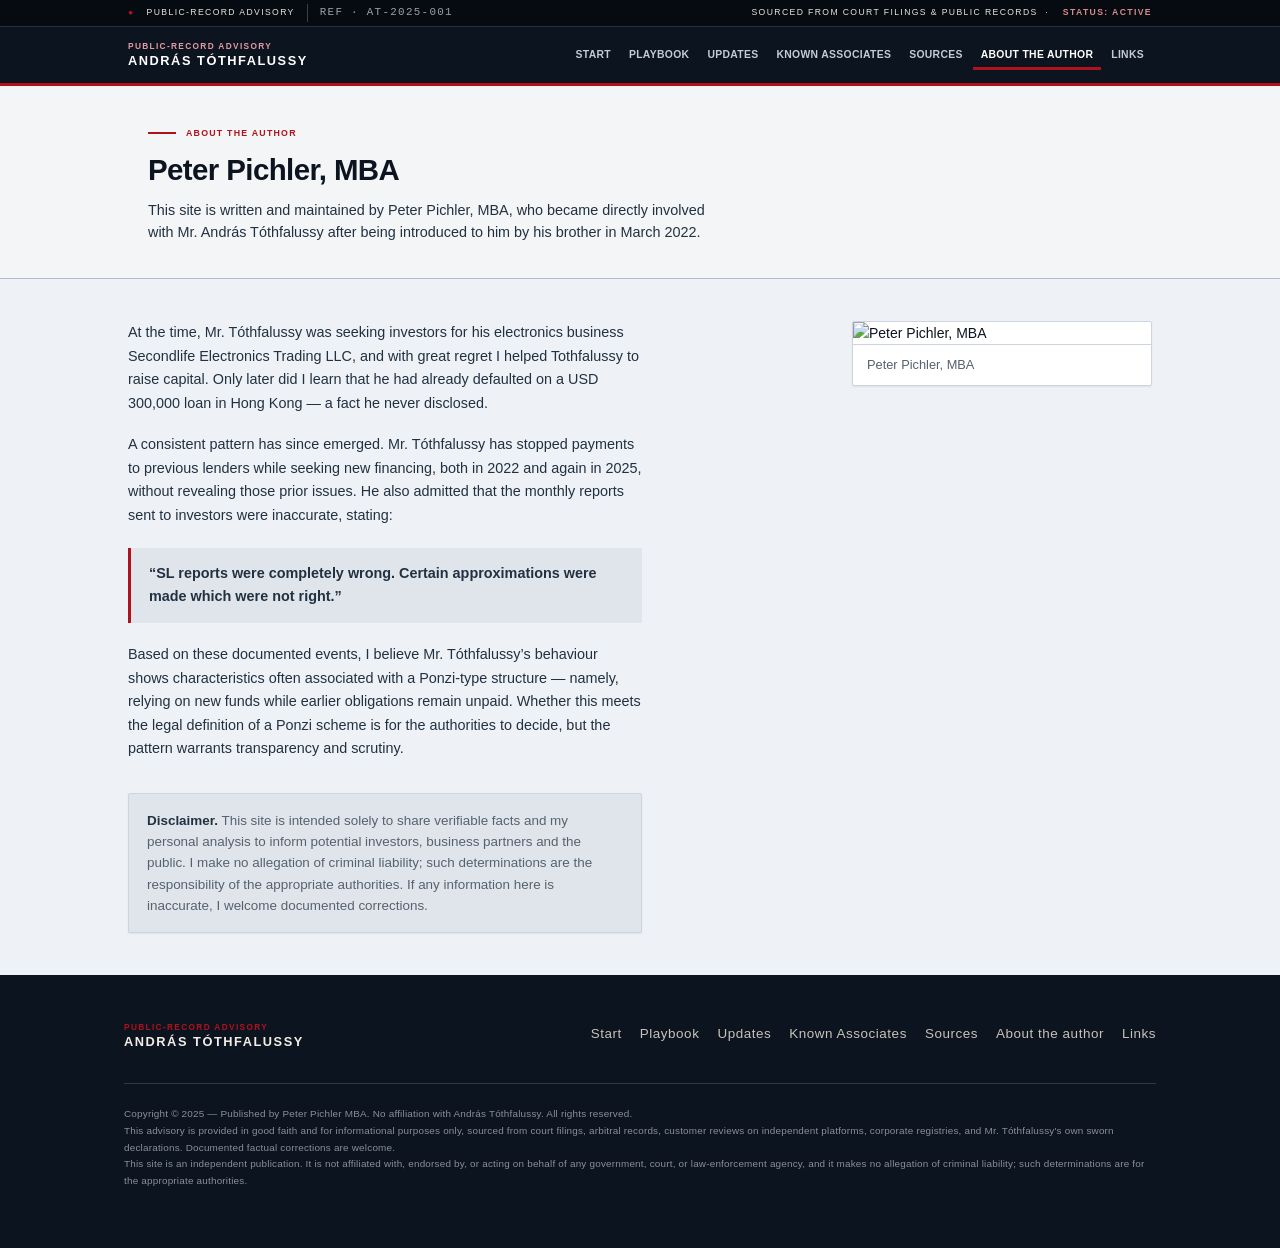
==== commit 1189d0a2: "Replace editorial styling with compact institutional typography" ====
--- a/about-the-author/index.html
+++ b/about-the-author/index.html
@@ -7,7 +7,7 @@
 <meta name="description" content="This public-record advisory is written and maintained by Peter Pichler, MBA. Background on how he became involved with András Tóthfalussy and Secondlife Electronics Trading LLC, and the disclaimer governing the site.">
 <meta name="robots" content="noindex,nofollow">
 <link rel="canonical" href="https://andrastothfalussy.com/about-the-author">
-<link rel="stylesheet" href="../assets/styles.css?v=7">
+<link rel="stylesheet" href="../assets/styles.css?v=8">
 </head>
 <body>
 <a class="skip-link" href="#main">Skip to content</a>
--- a/assets/styles.css
+++ b/assets/styles.css
@@ -856,3 +856,132 @@
   .archive-content { padding: 23px 17px 26px; }
   .archive-content .cat { grid-template-columns: 1fr; gap: 8px; }
 }
+
+/* ===================================================================
+   COMPACT INSTITUTIONAL RESET
+   Small sans-serif typography and a document-first hierarchy across
+   the complete site. This intentionally replaces the editorial pass.
+   =================================================================== */
+:root {
+  --wrap: 1080px;
+  --serif: "Avenir Next", Avenir, "Helvetica Neue", Helvetica, sans-serif;
+  --sans: "Avenir Next", Avenir, "Helvetica Neue", Helvetica, sans-serif;
+}
+
+body { font-family: var(--sans); font-size: 14px; line-height: 1.58; }
+h1, h2, h3, h4 { font-family: var(--sans); font-weight: 700; line-height: 1.2; letter-spacing: -.015em; }
+p { line-height: 1.65; }
+.wrap { max-width: var(--wrap); }
+
+.topstrip { font-size: .54rem; }
+.topstrip .wrap { min-height: 26px; }
+.site-header .wrap { min-height: 56px; }
+.brand { gap: 4px; }
+.brand .kicker { font-size: .52rem; letter-spacing: .16em; }
+.brand .name { font-size: .8rem; letter-spacing: .12em; }
+.nav a { padding: 7px 8px; font-size: .65rem; letter-spacing: .03em; }
+
+.hero:not(.home-hero) { background: #f3f5f7; }
+.hero:not(.home-hero) .wrap { max-width: 1040px; padding-top: 32px; padding-bottom: 34px; }
+.hero:not(.home-hero) .eyebrow { margin-bottom: 12px; font-size: .55rem; letter-spacing: .14em; }
+.hero:not(.home-hero) h1 { max-width: 28ch; margin-bottom: 11px; font-size: clamp(1.45rem, 2.3vw, 1.9rem); font-weight: 700; letter-spacing: -.02em; }
+.hero:not(.home-hero) .lede { max-width: 72ch; font-size: .9rem; line-height: 1.58; }
+
+.section { padding: 42px 0; }
+.section.tight { padding: 34px 0; }
+.section-head { margin-bottom: 21px; }
+.section-head .eyebrow { font-size: .54rem; }
+.section-head h2 { font-size: clamp(1.2rem, 1.8vw, 1.45rem); }
+.prose { max-width: 66ch; }
+.prose p, .cat p, .case p { font-size: .9rem; line-height: 1.64; }
+.prose h3 { margin: 1.7rem 0 .45rem; font-size: 1rem; }
+code { font-size: .88em; }
+
+.case, .person, .step, .pcol, .forecast, .res { padding: 18px 20px; }
+.case h3, .person h3, .pcol h3 { font-size: 1rem; }
+.case .amount, .person .meta, .res .host { font-size: .7rem; }
+.person p, .pcol ol li, .forecast p, .step p { font-size: .86rem; }
+.update h2 { font-size: 1.3rem; }
+.update .body h3 { font-family: var(--sans); font-size: 1rem; }
+.callout, .disclaimer { padding: 16px 18px; }
+.callout p, .disclaimer { font-size: .84rem; }
+
+.home-hero { background: #f1f3f5; }
+.home-hero .wrap { max-width: 1080px; padding-top: 36px; padding-bottom: 40px; }
+.home-hero .hero-grid { grid-template-columns: minmax(0, .88fr) minmax(400px, 1.12fr); gap: 44px; }
+.home-hero .eyebrow { margin-bottom: 13px; font-size: .54rem; }
+.home-hero .hero-grid h1 { max-width: 23ch; margin-bottom: 14px; font-size: clamp(1.7rem, 2.6vw, 2.15rem); line-height: 1.12; font-weight: 700; letter-spacing: -.025em; }
+.home-hero .hero-grid .lede { max-width: 54ch; font-size: .86rem; line-height: 1.62; }
+.hero-actions { margin-top: 18px; gap: 8px; }
+.hero-actions .btn { min-height: 38px; padding: 8px 13px; font-size: .69rem; }
+
+.record-stack { gap: 10px; }
+.record-sheet { min-height: 137px; }
+.record-sheet-head { padding: 7px 12px; font-size: .5rem; }
+.record-sheet-body { padding: 10px 13px 9px; }
+.record-sheet-body .record-jurisdiction { margin-bottom: 4px; font-size: .51rem; }
+.record-sheet .record-amount { margin-bottom: 5px; font-size: clamp(1.25rem, 1.8vw, 1.55rem); }
+.record-sheet-body p { font-size: .7rem; }
+.record-sheet-foot { padding: 6px 12px; font-size: .48rem; }
+
+.transaction-warning .wrap { max-width: 1080px; padding-top: 15px; padding-bottom: 16px; }
+.transaction-warning h2 { font-size: .95rem; }
+.transaction-warning p:last-child { font-size: .75rem; }
+.warning-kicker { font-size: .5rem; }
+.notice-band .wrap { max-width: 1080px; padding-top: 9px; padding-bottom: 9px; }
+.notice-band p { font-size: .63rem; }
+
+.home-pattern .wrap, .home-watch .wrap, .subject-section .wrap { max-width: 980px; }
+.pattern-intro h2, .home-watch h2 { font-family: var(--sans); font-size: 1.25rem; letter-spacing: -.015em; }
+.pattern-intro > p, .home-watch-head > p { font-size: .74rem; }
+.eyebrow-inline { font-size: .51rem; }
+.pattern-ribbon strong { font-size: .77rem; }
+.pattern-ribbon small { font-size: .65rem; }
+.home-watch-group p { font-size: .72rem; }
+.home-watch-group h3, .home-watch-group.pending-group h3 { font-size: .52rem; }
+.watchlist-link { font-size: .7rem; }
+
+.dossier { max-width: 920px; }
+.dossier-body { grid-template-columns: 140px 1fr; }
+.dossier-head { padding: 9px 15px; }
+.dossier-head .dh-title { font-size: .54rem; }
+.dossier-head .dh-status { font-size: .5rem; }
+.drow { grid-template-columns: 140px 1fr; padding: 7px 15px; }
+.drow .dk { font-size: .51rem; }
+.drow .dv { font-size: .73rem; }
+.dossier-foot { padding: 8px 15px; font-size: .58rem; }
+
+.narrative-section .wrap { max-width: 920px; }
+.archive-panel summary { padding: 15px 18px; }
+.archive-heading strong { font-family: var(--sans); font-size: 1rem; }
+.archive-heading small, .archive-number, .archive-action { font-size: .54rem; }
+.archive-content { padding: 22px 20px 26px; }
+.archive-content .cat { padding: 17px 0; }
+.archive-content .cat .cat-label { font-size: .82rem; }
+.archive-content .case { padding: 18px 20px; }
+.archive-content .case h3 { font-size: .95rem; }
+
+.cta { padding: 23px 26px; }
+.cta h2 { font-family: var(--sans); font-size: 1.2rem; }
+.cta p { font-size: .82rem; }
+.btn { font-size: .73rem; }
+.site-footer { font-size: .68rem; }
+.site-footer .legal { font-size: .62rem; }
+
+@media (max-width: 900px) {
+  .home-hero .hero-grid { grid-template-columns: 1fr; gap: 25px; }
+  .home-hero .hero-grid h1 { max-width: 25ch; }
+  .home-hero .record-stack { max-width: 620px; }
+}
+
+@media (max-width: 700px) {
+  body { font-size: 13.5px; }
+  .hero:not(.home-hero) .wrap { padding-top: 25px; padding-bottom: 27px; }
+  .hero:not(.home-hero) h1 { font-size: 1.45rem; }
+  .home-hero .wrap { padding-top: 29px; padding-bottom: 33px; }
+  .home-hero .hero-grid h1 { font-size: 1.7rem; }
+  .home-hero .hero-grid .lede { font-size: .83rem; }
+  .section { padding: 34px 0; }
+  .record-sheet { min-height: 130px; }
+  .archive-heading strong { font-size: .94rem; }
+}
